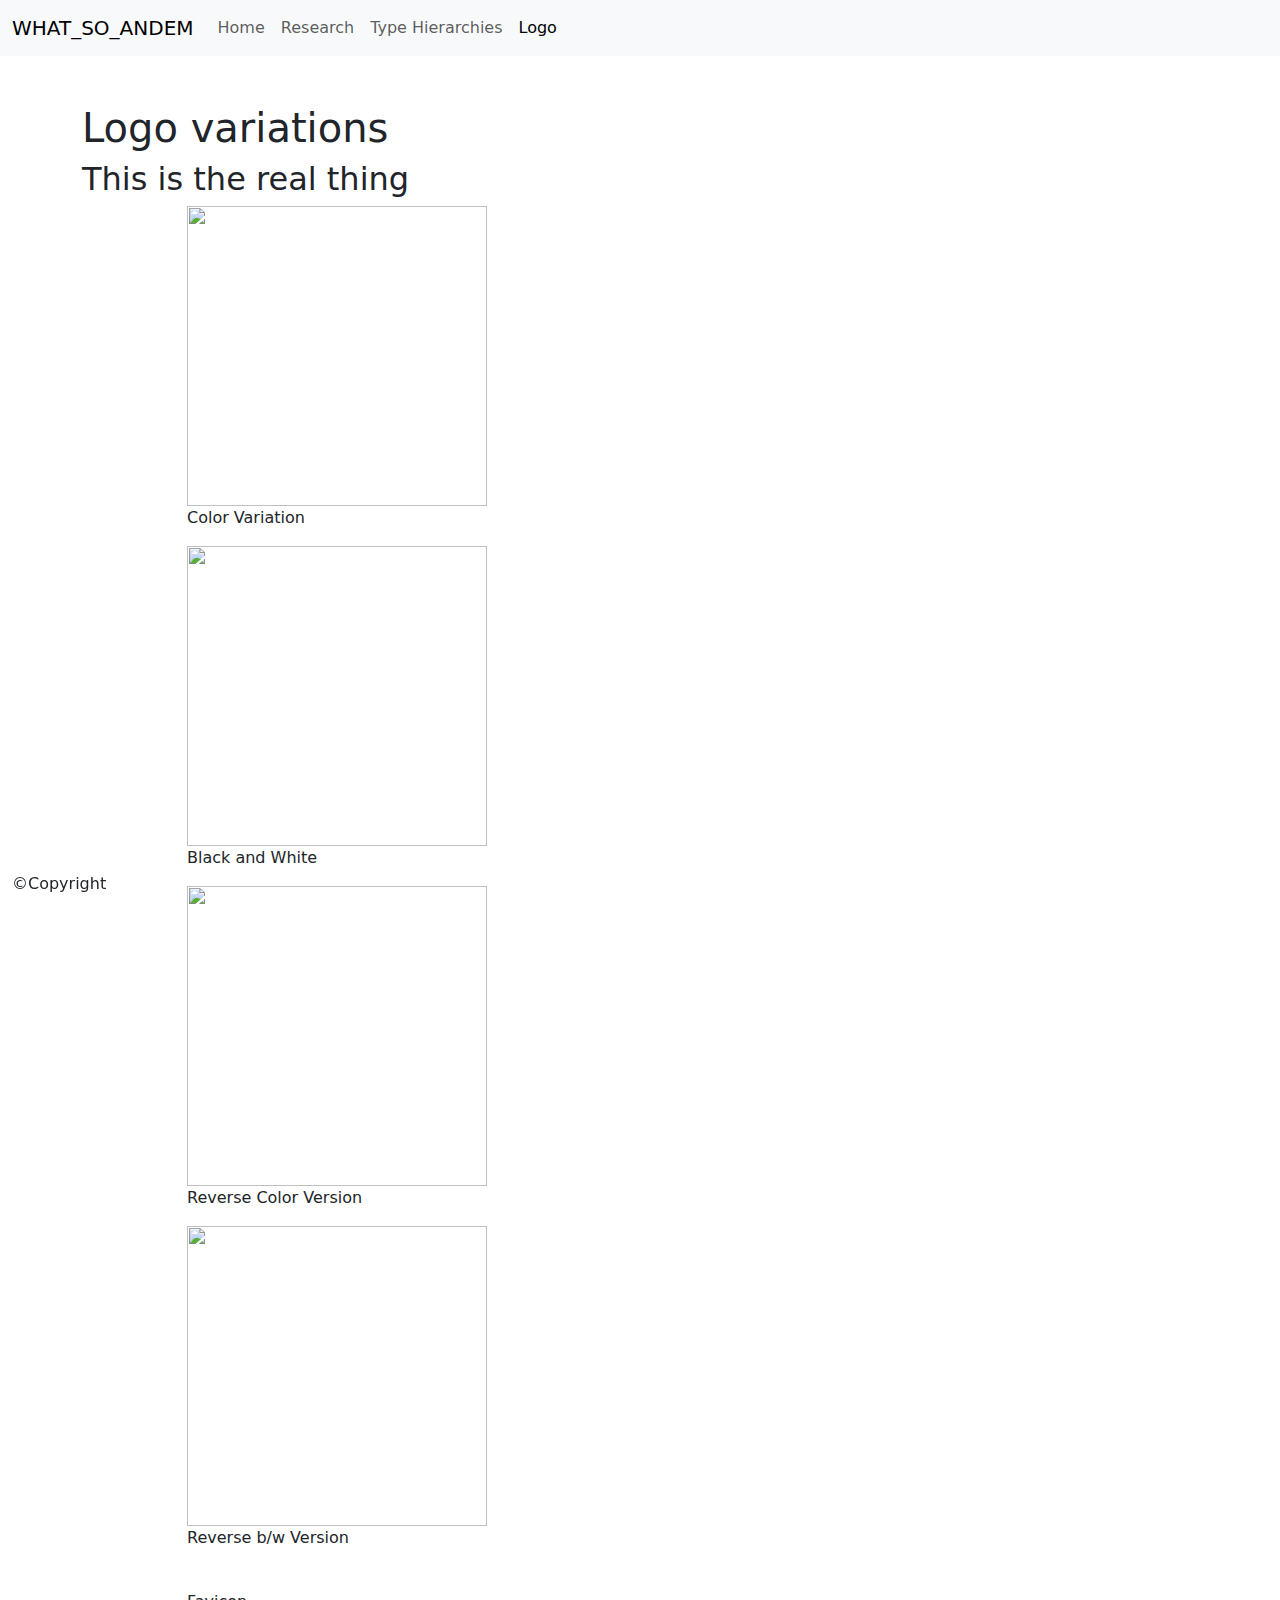
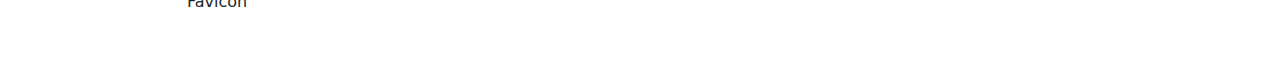
==== logo.html @ 4d95098e "Add files via upload" ====
<!doctype html>
<html lang="en">
  <head>
    <meta charset="utf-8">
    <meta name="viewport" content="width=device-width, initial-scale=1">
    <title>andem</title>
    <link rel="icon" type="image/x-icon" href="../Bootstrap homework/img/Logosvg/Asset 2.svg">

<!--CSS-->
    <link href="https://cdn.jsdelivr.net/npm/bootstrap@5.3.3/dist/css/bootstrap.min.css" rel="stylesheet" integrity="sha384-QWTKZyjpPEjISv5WaRU9OFeRpok6YctnYmDr5pNlyT2bRjXh0JMhjY6hW+ALEwIH" crossorigin="anonymous">
    <link rel="stylesheet" href="../Bootstrap homework/CSS/bootstraphomework.css">
    <link rel="preconnect" href="https://fonts.googleapis.com">
<link rel="preconnect" href="https://fonts.gstatic.com" crossorigin>
<link href="https://fonts.googleapis.com/css2?family=Silkscreen:wght@400;700&display=swap" rel="stylesheet">
<link rel="preconnect" href="https://fonts.googleapis.com">
<link rel="preconnect" href="https://fonts.gstatic.com" crossorigin>
<link href="https://fonts.googleapis.com/css2?family=Silkscreen:wght@400;700&family=Source+Code+Pro:ital,wght@0,200..900;1,200..900&display=swap" rel="stylesheet">
 
</head>
  <body>
    <nav class="navbar navbar-expand-lg bg-body-tertiary">
      <div class="container-fluid">
        <a class="navbar-brand" href="../Bootstrap homework/index.html">WHAT_SO_ANDEM</a>
        <button class="navbar-toggler" type="button" data-bs-toggle="collapse" data-bs-target="#navbarNavAltMarkup" aria-controls="navbarNavAltMarkup" aria-expanded="false" aria-label="Toggle navigation">
          <span class="navbar-toggler-icon"></span>
        </button>
        <div class="collapse navbar-collapse" id="navbarNavAltMarkup">
          <div class="navbar-nav">
            <a class="nav-link" aria-current="page" href="../Bootstrap homework/index.html">Home</a>
            <a class="nav-link" href="../Bootstrap homework/research/research1.html">Research</a>
            <a class="nav-link" href="../Bootstrap homework/type/type.html">Type Hierarchies</a>
            <a class="nav-link active nav-highlight" href="logo.html">Logo</a>
            <!-- <a class="nav-link" href="#">Pricing</a> -->
          </div>
        </div>
      </div>
    </nav>
    <div class="container-lg">
      <div class="row py-5">
        <div class="col-10">
          <h1>Logo variations</h1>
          <h2>This is the real thing</h2>
        </div><!--  close col 10-->
      <div>
      <div class="logostuff"> 
      <div class="imgs container-lg col-10">
        <figure>
          <img class="sgs" src="../Bootstrap homework/img/Logosvg/Asset 2.svg" style="width:300px;height:300px;" >
          <figcaption>Color Variation</figcaption>
        </figure>
        <figure>
          <img class="sgs" src="../Bootstrap homework/img/Logosvg/Asset 1.svg" style="width:300px;height:300px;" >
          <figcaption>Black and White</figcaption>
        </figure>
        <figure>
          <img class="sgs" src="../Bootstrap homework/img/Logosvg/Asset 3.svg" style="width:300px;height:300px;" >
          <figcaption>Reverse Color Version</figcaption>
        </figure>
        <figure>
          <img class="sgs" src="../Bootstrap homework/img/Logosvg/Asset 4.svg" style="width:300px;height:300px;" >
          <figcaption>Reverse b/w Version</figcaption>
        </figure>
      </div><!--  close images -->
      <div class="fav container-lg col-10 padding-top">
        <figure>
          <img class="sgs" src="../Bootstrap homework/img/Logosvg/Asset 2.svg" style="width:16px;height:16px;" >
          <figcaption>Favicon</figcaption>
        </figure>
      </div><!--  close images -->
    </div> 
    
    </div><!--  close row -->
    <Footer class="footer-sai py-1 fixed-bottom">
      &copy;Copyright
    </Footer>
    
    <script src="https://cdn.jsdelivr.net/npm/bootstrap@5.3.3/dist/js/bootstrap.bundle.min.js" integrity="sha384-YvpcrYf0tY3lHB60NNkmXc5s9fDVZLESaAA55NDzOxhy9GkcIdslK1eN7N6jIeHz" crossorigin="anonymous"></script>
  </body>
</html>
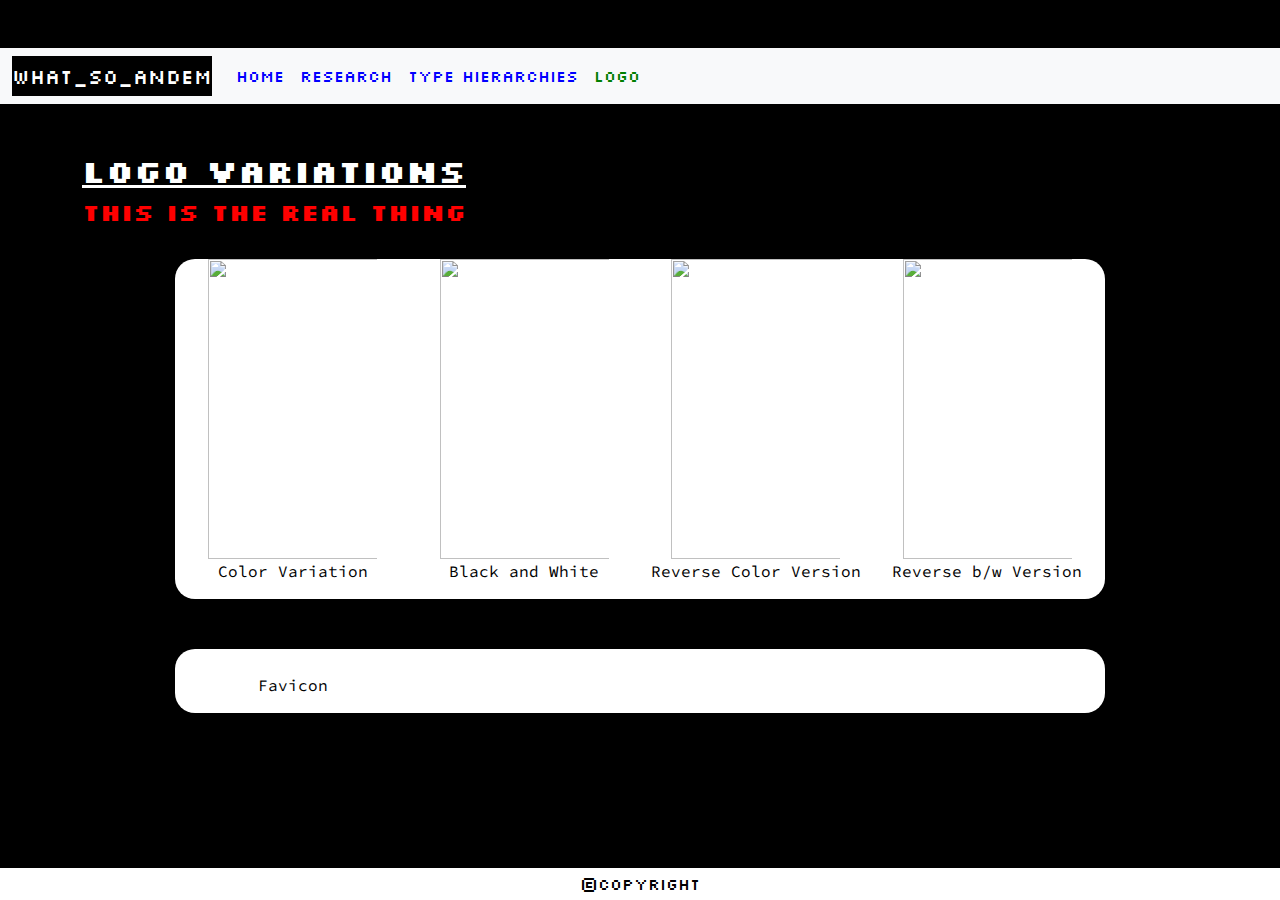
==== commit 46fa221a: "Update logo.html" ====
--- a/logo.html
+++ b/logo.html
@@ -8,7 +8,7 @@
 
 <!--CSS-->
     <link href="https://cdn.jsdelivr.net/npm/bootstrap@5.3.3/dist/css/bootstrap.min.css" rel="stylesheet" integrity="sha384-QWTKZyjpPEjISv5WaRU9OFeRpok6YctnYmDr5pNlyT2bRjXh0JMhjY6hW+ALEwIH" crossorigin="anonymous">
-    <link rel="stylesheet" href="../Bootstrap homework/CSS/bootstraphomework.css">
+    <link rel="stylesheet" href="CSS/bootstraphomework.css">
     <link rel="preconnect" href="https://fonts.googleapis.com">
 <link rel="preconnect" href="https://fonts.gstatic.com" crossorigin>
 <link href="https://fonts.googleapis.com/css2?family=Silkscreen:wght@400;700&display=swap" rel="stylesheet">
--- a/CSS/bootstraphomework.css
+++ b/CSS/bootstraphomework.css
@@ -0,0 +1,233 @@
+@charset "UTF-8";
+/* CSS Document */
+html body{
+    
+        font-family: "Silkscreen", 'Courier New', Courier, monospace;
+        color:white;
+        text-align: center;
+        padding-top: 3em;
+        background-color: black;
+    }
+.nav-link {
+    color: blue;
+}
+.nav-link:hover{
+    color: green !important;
+    font-weight: 800;
+}
+.nav-highlight{
+    color: green !important;
+
+}
+.pag:hover{
+    color: green;
+
+}
+.navbar-brand{
+    color: white;
+    background-color: black;
+
+}
+.navbar-brand:hover{
+    color: rgb(0, 0, 0);
+    background-color: rgb(255, 255, 255);
+
+}
+h1{
+    font-size: 2em;
+    font-weight: 800;
+    text-align: left !important;
+    text-decoration: underline;
+}
+h2{
+    font-size: 1.5em;
+    font-weight: 800;
+    text-align: left;
+    padding-bottom: 1em;
+    color: red;
+}
+h5{
+    font-family: "Source Code Pro", monospace;
+    font-size: 1.5em;
+    text-align: left;
+}
+h5:hover{
+    color: blue;
+}
+p{
+    font-family: "Source Code Pro", monospace;
+    background-color: white;
+    color: black;
+    padding-left: 2em;
+    padding-right: 2em;
+    padding-bottom: 2em;
+    padding-top: 2em;
+    border-radius: 1em;
+    text-align: left;
+}
+.p .cartext{
+
+    font-family: "Source Code Pro", monospace;
+    color: white !important;
+    text-align: left !important;
+
+}
+.card-text{
+    padding: 0% !important;
+    text-align: left;
+}
+
+.footer-sai{
+    background-color: white;
+    color: black;
+}
+.btn-primary{
+    background-color: black;
+    border-color: black;
+}
+.btn-primary:hover{
+    background-color: blue;
+    border-color: black;
+    color: rgb(255, 255, 255);
+}
+.card-img-top {
+    width: 100%;
+    object-fit: cover;
+}
+.carousel-inner{
+    padding-bottom: 50px;
+}
+.carousel-control-prev-icon, .carousel-control-next-icon {
+    height: 20px;
+    width: 20px;
+   color: black;
+}
+.carousel-control-prev-icon:hover, .carousel-control-next-icon:hover {
+    height: 40px;
+    width: 40px;
+   color: blue !important;
+}
+.carousel-padding{
+    padding-left: 125px;
+    padding-right: 100px; ;
+}
+.float-left-t1 {
+    float: left;
+  }
+  
+
+hr
+{
+    background-color: #eee;
+    border: 0 none;
+    color: white;
+    height: 2px;
+}
+
+.t1h1{
+    text-align: left;
+    font-family: 'Courier New', Courier, monospace;
+    font-weight: 800;
+    text-decoration:none !important;
+    padding-bottom: 25px !important;
+}
+.t1h2{
+    text-align: left;
+    color: black !important;
+    font-family: 'Courier New', Courier, monospace;
+    font-weight: 400;
+    text-decoration:none !important;
+    padding-bottom: 25px !important;
+}
+.t1h3{
+    text-align: left;
+    font-family: 'Courier New', Courier, monospace;
+    font-weight: 200;
+    text-decoration:none !important;
+    padding-bottom: 25px !important;
+}
+.t1h4{
+    text-align: left;
+    font-family: 'Courier New', Courier, monospace;
+    font-weight: 100;
+    text-decoration:none !important;
+    padding-bottom: 25px !important;
+}
+.t1p{
+    font-family: 'Courier New', Courier, monospace;
+    align-content: baseline;
+    padding-left: 0em;
+    padding-right: 0em;
+    padding-bottom: 0em;
+    padding-top: 0em;
+    border-radius: 0em;
+    
+}
+.card-titletype{
+text-align: center;
+}
+@font-face {
+    font-family: Silkscreen;
+    src: url(../type/fonts/Silkscreen/Silkscreen-Bold.ttf);
+  }
+@font-face {
+    font-family: Josefin_Slab;
+    src: url(../type/fonts/Josefin_Slab/JosefinSlab-VariableFont_wght.ttf);
+}
+@font-face{
+    font-family: Quicksand;
+    src: url(../type/fonts/Quicksand/Quicksand-VariableFont_wght.ttf);
+}
+@font-face{
+    font-family: Source_Code_Pro;
+    src: url(../type/fonts/Source_Code_Pro/SourceCodePro-VariableFont_wght.ttf);
+}
+@font-face{
+    font-family: Josefin_Slab_Italic;
+    src: url(../type/fonts/Josefin_Slab/JosefinSlab-Italic-VariableFont_wght.ttf);
+}
+@font-face{
+    font-family: Source_Code_Pro_Italic;
+    src: url(../type/fonts/Source_Code_Pro/SourceCodePro-Italic-VariableFont_wght.ttf);
+}
+.silk{
+   font-family: Silkscreen !important;
+}
+.s_codepro{
+font-family: Source_Code_Pro !important;
+}
+.quicksand{
+font-family: Quicksand !important;
+}
+.jslab{
+font-family: Josefin_Slab !important;
+}
+.imgs { 
+    display: grid;
+    grid-template-columns: repeat(auto-fill, minmax(200px, 1fr));
+    grid-gap: 20px;
+    align-items: stretch;
+    background-color: white;
+    border-radius: 20px;
+    }
+.imgs img {
+    max-width: 80%;}
+
+figcaption{
+    color: black;
+    font-family: Source_Code_Pro !important;
+}
+
+.fav{
+    display: grid;
+    grid-template-columns: repeat(auto-fill, minmax(200px, 1fr));
+    grid-gap: 20px;
+    align-items: left;
+    background-color: white;
+    border-radius: 20px;
+    margin-top: 50px;
+
+}
+.logostuff{
+    align-items: center;
+}
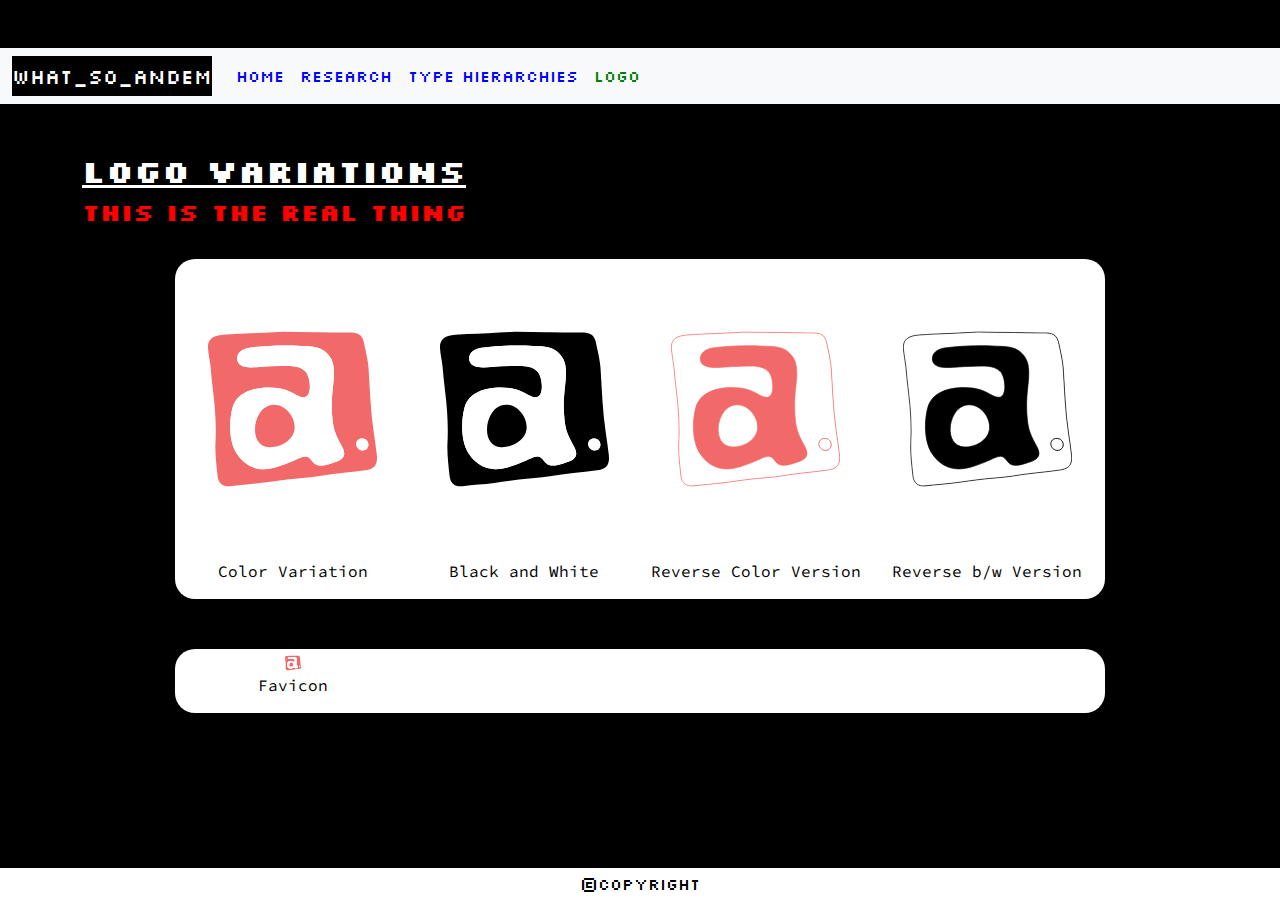
==== commit e359be70: "Update logo.html" ====
--- a/logo.html
+++ b/logo.html
@@ -45,25 +45,25 @@
       <div class="logostuff"> 
       <div class="imgs container-lg col-10">
         <figure>
-          <img class="sgs" src="../Bootstrap homework/img/Logosvg/Asset 2.svg" style="width:300px;height:300px;" >
+          <img class="sgs" src="img/Logosvg/Asset 2.svg" style="width:300px;height:300px;" >
           <figcaption>Color Variation</figcaption>
         </figure>
         <figure>
-          <img class="sgs" src="../Bootstrap homework/img/Logosvg/Asset 1.svg" style="width:300px;height:300px;" >
+          <img class="sgs" src="img/Logosvg/Asset 1.svg" style="width:300px;height:300px;" >
           <figcaption>Black and White</figcaption>
         </figure>
         <figure>
-          <img class="sgs" src="../Bootstrap homework/img/Logosvg/Asset 3.svg" style="width:300px;height:300px;" >
+          <img class="sgs" src="img/Logosvg/Asset 3.svg" style="width:300px;height:300px;" >
           <figcaption>Reverse Color Version</figcaption>
         </figure>
         <figure>
-          <img class="sgs" src="../Bootstrap homework/img/Logosvg/Asset 4.svg" style="width:300px;height:300px;" >
+          <img class="sgs" src="img/Logosvg/Asset 4.svg" style="width:300px;height:300px;" >
           <figcaption>Reverse b/w Version</figcaption>
         </figure>
       </div><!--  close images -->
       <div class="fav container-lg col-10 padding-top">
         <figure>
-          <img class="sgs" src="../Bootstrap homework/img/Logosvg/Asset 2.svg" style="width:16px;height:16px;" >
+          <img class="sgs" src="img/Logosvg/Asset 2.svg" style="width:16px;height:16px;" >
           <figcaption>Favicon</figcaption>
         </figure>
       </div><!--  close images -->
